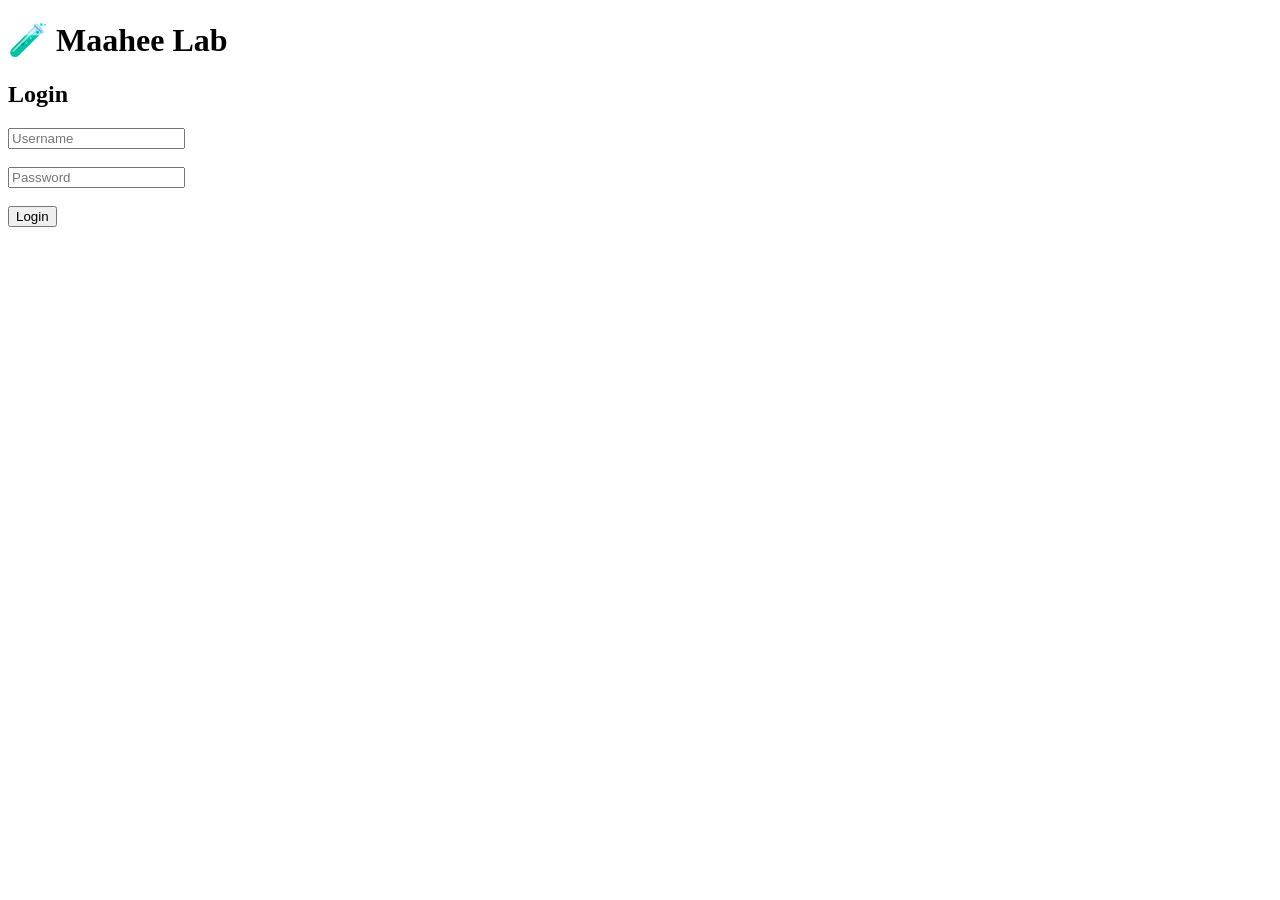
==== index.html @ d250f801 "Initial commit - Maahee Lab login and dashboard pages" ====
<!DOCTYPE html>
<html>
<head>
<title>Maahee Lab</title>
</head>

<body>

<h1>🧪 Maahee Lab</h1>

<h2>Login</h2>

<input id="user" placeholder="Username"><br><br>
<input id="pass" type="password" placeholder="Password"><br><br>

<button onclick="login()">Login</button>

<script>
function login(){

let u = document.getElementById("user").value
let p = document.getElementById("pass").value

if(u=="admin" && p=="1234"){
window.location="dashboard.html"
}else{
alert("Wrong Login")
}

}
</script>

</body>
</html>
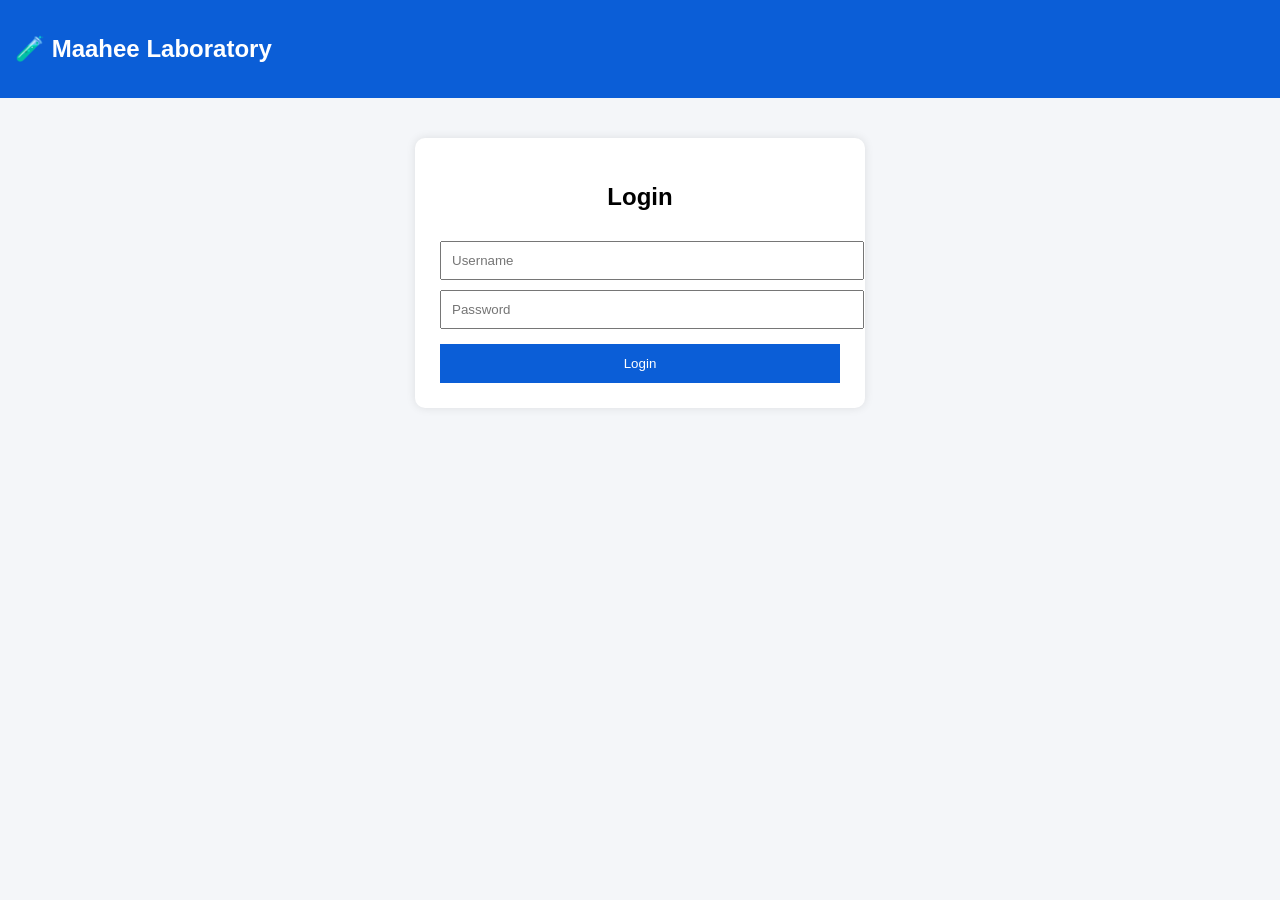
==== commit 0f67662b: "Add files via upload" ====
--- a/index.html
+++ b/index.html
@@ -1,34 +1,65 @@
 <!DOCTYPE html>
 <html>
 <head>
-<title>Maahee Lab</title>
+<title>Maahee Lab System</title>
+<link rel="stylesheet" href="style.css">
 </head>
 
 <body>
 
-<h1>🧪 Maahee Lab</h1>
+<div class="navbar">
+<h2>🧪 Maahee Laboratory</h2>
 
+<div id="navMenu" class="hidden">
+<a onclick="showPage('home')">Home</a>
+<a onclick="showPage('dashboard')">Dashboard</a>
+<a onclick="showPage('addPatient')">Add Patient</a>
+<a onclick="logout()">Logout</a>
+</div>
+</div>
+
+<!-- LOGIN -->
+<div id="login" class="container">
+<div class="card">
 <h2>Login</h2>
 
-<input id="user" placeholder="Username"><br><br>
-<input id="pass" type="password" placeholder="Password"><br><br>
+<input id="user" placeholder="Username">
+<input id="pass" type="password" placeholder="Password">
 
 <button onclick="login()">Login</button>
+</div>
+</div>
 
-<script>
-function login(){
+<!-- HOME -->
+<div id="home" class="container hidden">
+<h1>Smart & Reliable Testing</h1>
+<p>Home Sample Collection | On Call Appointment</p>
+</div>
 
-let u = document.getElementById("user").value
-let p = document.getElementById("pass").value
+<div id="dashboard" class="container hidden">
 
-if(u=="admin" && p=="1234"){
-window.location="dashboard.html"
-}else{
-alert("Wrong Login")
-}
+<h1>Dashboard</h1>
 
-}
-</script>
+<h3>Total Patients: <span id="count">0</span></h3>
+
+</div>
+
+<!-- ADD PATIENT -->
+<div id="addPatient" class="container hidden">
+<div class="card">
+<h2>Add Patient</h2>
+
+<input id="name" placeholder="Patient Name">
+<input id="age" placeholder="Age">
+<input id="gender" placeholder="Gender">
+<input id="mobile" placeholder="Mobile">
+<input id="address" placeholder="Address">
+
+<button onclick="savePatient()">Save Patient</button>
+</div>
+</div>
+
+<script src="script.js"></script>
 
 </body>
 </html>
--- a/style.css
+++ b/style.css
@@ -0,0 +1,54 @@
+body{
+font-family:Arial;
+margin:0;
+background:#f4f6f9;
+}
+
+.navbar{
+background:#0b5ed7;
+color:white;
+padding:15px;
+display:flex;
+justify-content:space-between;
+}
+
+.navbar a{
+color:white;
+margin-left:20px;
+cursor:pointer;
+font-weight:bold;
+}
+
+.container{
+padding:40px;
+text-align:center;
+}
+
+.card{
+background:white;
+padding:25px;
+width:400px;
+margin:auto;
+border-radius:10px;
+box-shadow:0 0 10px rgba(0,0,0,0.1);
+}
+
+input{
+width:100%;
+padding:10px;
+margin-top:10px;
+}
+
+button{
+margin-top:15px;
+padding:12px;
+width:100%;
+background:#0b5ed7;
+color:white;
+border:none;
+cursor:pointer;
+}
+
+.hidden{
+display:none;
+}
